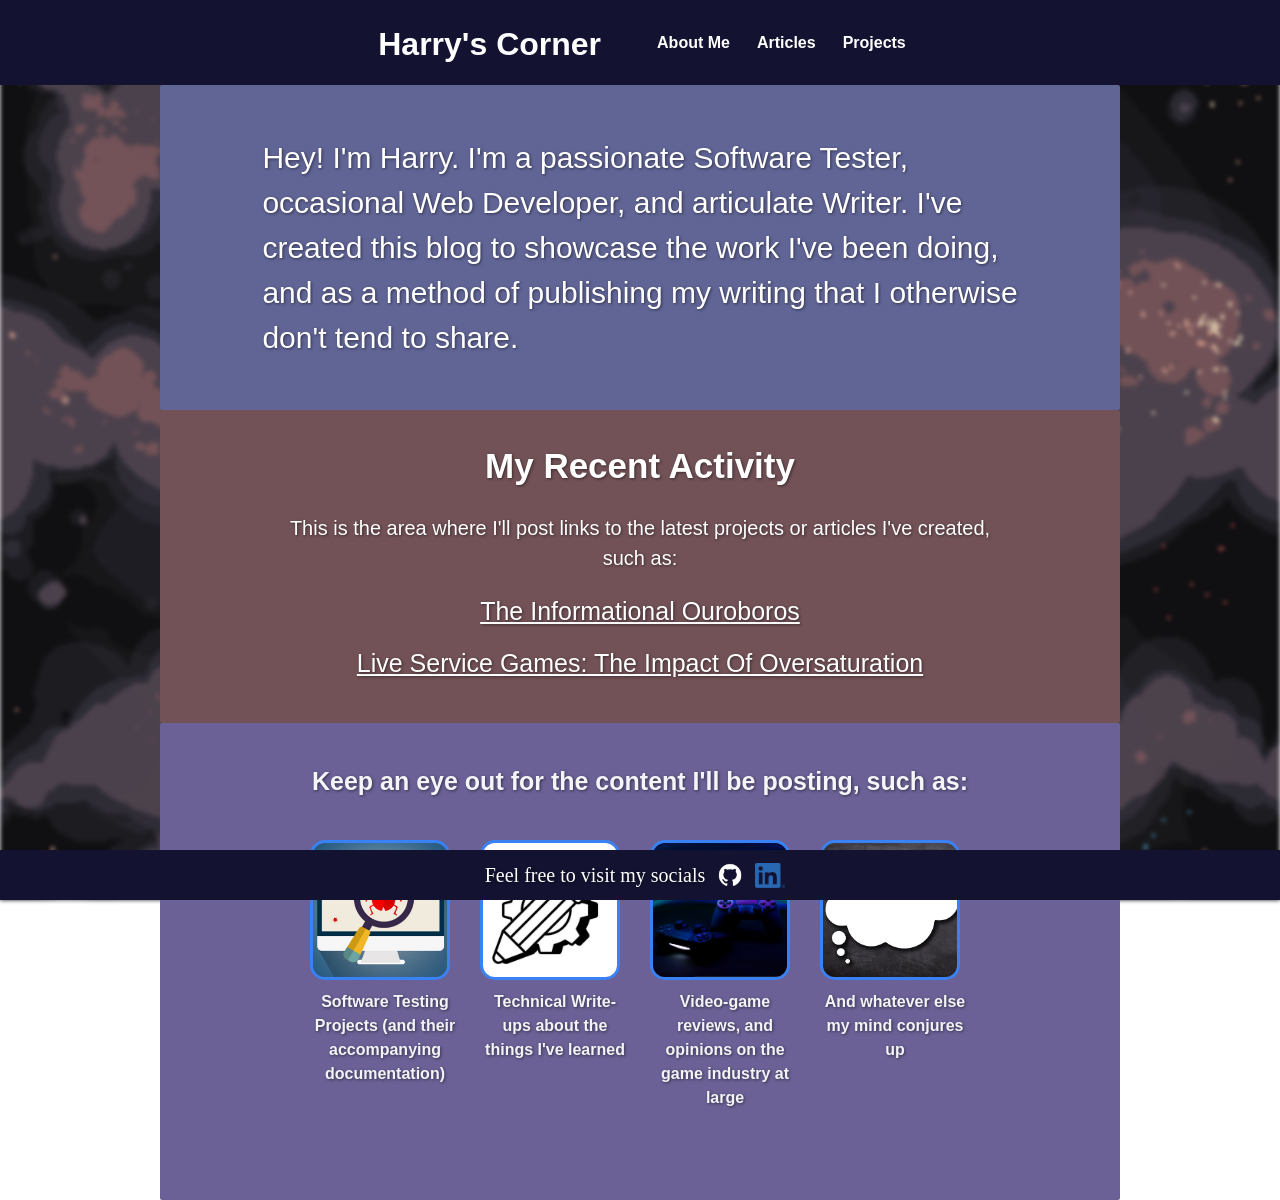
==== index.html @ b5cdba13 "fix pathing issue for github hosting" ====
<html lang="en">

  <head>
    <meta charset="UTF-8">
    <meta name="viewport" content="width=device-width, initial-scale=1.0" />
    <title>Harry's Corner Home</title>
    <link href="styles.css" rel="stylesheet" type="text/css" />
    <link rel="apple-touch-icon" sizes="180x180" href="public/images/apple-touch-icon.png">
    <link rel="icon" type="image/png" sizes="32x32" href="public/images/favicon-32x32.png">
    <link rel="icon" type="image/png" sizes="16x16" href="public/images/favicon-16x16.png">
    <link rel="manifest" href="/site.webmanifest">
  </head>

<nav>
  <div class="nav-bar">
    <h1 class="header"><a href="/index.html">Harry's Corner</a></h1>
    <ol class="nav-list">
      <li>
        <div class="dropdown">
          <button class="dropbtn"><a href="aboutMe.html">About Me</a></button>
        </div>
      </li>
      <li>
        <div class="dropdown">
          <button class="dropbtn">Articles</button>
            <div class="dropdown-content">
              <a href="liveServiceDilemma.html">Live Service Games: The Impact Of Oversaturation</a>
              <a href="informationalOuroboros.html">The Informational Ouroboros</a>
            </div>
        </div>
    </li>
    <li>
      <div class="dropdown">
        <button class="dropbtn"><a href=projects.html>Projects</a></button>
      </div>
    </li>
    </ol>
  </div>
</nav>
    <div class="intro-container">
      <div class="intro">
        Hey! I'm Harry. I'm a passionate Software Tester, occasional Web Developer, and articulate Writer. I've created this blog to showcase the 
        work I've been doing, and as a method of publishing my writing that I otherwise don't tend to share.
      </div>
    </div>
      <div class="recent-activity">
        <h2 class="recent-header">My Recent Activity</h2>
        <div class="recent-text">
          This is the area where I'll post links to the latest projects or articles I've created,<br> such as:
        </div>
        <ol class="recent-list">
          <a class="recent-item" href="informationalOuroboros.html">The Informational Ouroboros</a>
          <a class="recent-item" href="liveServiceDilemma.html">Live Service Games: The Impact Of Oversaturation</a>
        </ol>
      </div>
        <div class="info-container">
          <h3 class="information-header">Keep an eye out for the content I'll be posting, such as:</h3>
          <div class="box-container">
            <div class="box-and-text">
              <div class="box" id="testing"><img src="public/images/testbytes-software-762486.jpg" alt="monitor displaying an image of magnifying glass over a ladybug"></div>
                <div class="box-text"> Software Testing Projects (and their accompanying documentation)</div>
            </div>
          <div class="box-and-text">
            <div class="box"><img src="public/images/editable-design-icon-of-writing-skill-vector.jpg" alt="a cog behind a pencil"></div>
            <div class="box-text">Technical Write-ups about the things I've learned</div>
          </div>
          <div class="box-and-text">
            <div class="box"><img src="public/images/sunriseforever-game-console-6603120.jpg" alt="two PS4 controllers under a blue light, against a wavy backdrop"></div>
            <div class="box-text">Video-game reviews, and opinions on the game industry at large</div>
          </div>
          <div class="box-and-text">
            <div class="box" id="thought-bubble"><img src="public/images/4109299-talk-bubble-1964578.jpg" alt="a thought cloud with three smaller clouds trailing away from it"></div>
              <div class="box-text">And whatever else my mind conjures up</div>
          </div>
        </div>
      </div>
    </body>
    <footer><p class="footer-text">Feel free to visit my socials</p><a href="https://github.com/BiggestBonk" target="_blank"><img id="github-icon" class="footer-image" src="public/images/GitHub_Invertocat_White_Clearspace.png" alt="GitHub"></a><a href="https://linkedin.com/in/harry-walsh303" target="_blank"><img id="linkedin-icon" class="footer-image" src="public/images/LI-In-Bug.png" alt="LinkedIn"></a></footer>
</html>
---- styles.css ----
/* ==================== */
/* GLOBAL STYLE RULES   */
html::before {
    content: '';
    position: fixed;
    inset: 0;
    background-image: url("public/images/bg-image.png");
    background-size: cover;
    background-position: center;
    filter: blur(2px);
    z-index: -1;
}

/* 1. Use a more-intuitive box-sizing model */
*, *::before, *::after {
  box-sizing: border-box;
}
/* 2. Remove default margin */
* {
  margin: 0;
}
/* 3. Enable keyword animations */
@media (prefers-reduced-motion: no-preference) {
  html {
    interpolate-size: allow-keywords;
  }
}
body {
  /* 4. Add accessible line-height */
  line-height: 1.5;
  /* 5. Improve text rendering */
  -webkit-font-smoothing: antialiased;
}
/* 6. Improve media defaults */
img, picture, video, canvas, svg {
  display: block;
  max-width: 100%;
}
/* 7. Inherit fonts for form controls */
input, button, textarea, select {
  font: inherit;
}
/* 8. Avoid text overflows */
p, h1, h2, h3, h4, h5, h6 {
  overflow-wrap: break-word;
}
/* 9. Improve line wrapping */
p {
  text-wrap: pretty;
}
h1, h2, h3, h4, h5, h6 {
  text-wrap: balance;
}
/*
  10. Create a root stacking context
*/
#root, #__next {
  isolation: isolate;
}

body {
  margin: 0;
  min-height: 100vh;
}

h1 {
  text-align: center;
  margin-left: 10px;
  margin-right: 10px;
  font-family: 'Franklin Gothic Medium', 'Arial Narrow', Arial, sans-serif;
  font-size: 22px;
}
.header {
  font-family: Verdana, Geneva, Tahoma, sans-serif;
  font-size: 32px;
  padding-top: 20px;
}
p {
  font-size: 20px;
}
/* ==================== */


/* ==================== */
/* NAV STYLE RULES*/
.nav-bar {
  display: flex;
  flex-direction: row;
  flex-wrap: nowrap;
  background-color: #131331;
  color: white;
  font-family: 'Lucida Sans', 'Lucida Sans Regular', 'Lucida Grande',
    'Lucida Sans Unicode', Geneva, Verdana, sans-serif;
  font-weight: bold;
  justify-content: center;
  padding-left: auto;
  flex: 1 1 0;
  width: 100%;
  min-width: unset;
}

.nav-title {
  padding-top: 70px;
}

.dropbtn {
  background-color: #131331;
  color: white;
  font-size: 16px;
  border: none;
  font-weight: bold;
  padding-bottom: 30px;
}

.dropdown {
  position: relative;
  display: inline-block;
}
.dropdown-content {
  display: none;
  position: absolute;
  background-color: #f1f1f1;
  min-width: 160px;
  box-shadow: 0px 8px 16px 0px rgba(0, 0, 0, 0.2);
  z-index: 1;
}

.dropdown-content a {
  color: white;
  padding: 12px 16px;
  text-decoration: none;
  display: block;
  background-color: #050517
}

.dropdown-content a:hover {
  background-color: #97732f;
}

.dropdown:hover .dropdown-content {
  display: block;
}

ol {
  display: flex;
  padding-top: 30px;
  list-style-type: none;
  margin: 0;
  gap: 15px;
  flex-wrap: wrap;
}

a {
  text-decoration: none;
  color: white;
}
/* ==================== */

/* ==================== */
/* HOME PAGE STYLE RULES */
.paragraph {
  max-width: 600px;
  font-size: 20px;
  margin-left: 10px;
  margin-right: 10px;
  padding: 20px 20px;
  margin: 10px 10px;
  border-radius: 30px;
  font-family: 'Segoe UI', Tahoma, Geneva, Verdana, sans-serif;
  text-align: center;
}
.intro-container {
  background-color: #616596;
  width:100%;
  max-width:960px;
  display: flex;
  justify-content: center;
  align-items: center;
  margin-left: auto;
  margin-right:auto;
  color: white;
  text-shadow: 1px 1px 3px rgba(0, 0, 0, 0.5);
  padding-left:8%;
  padding-right: 7%;
  border-radius: 2px;
}

.intro {
  display: flex;
  font-size: 30px;
  flex-wrap: wrap;
  justify-content: flex-end;
  padding-top: 50px;
  padding-bottom: 50px;
  font-weight: 100;
  max-width: 780px;
  font-family: Verdana, Geneva, Tahoma, sans-serif;
}

.recent-activity {
  display: flex;
  justify-content: center;
  background-color: #725257;
  flex-direction: column;
  width: 100%;
  max-width: 960px;
  margin-left: auto;
  margin-right: auto;
  padding-bottom: 40px;
  border-radius: 2px;
}

.recent-text {
display: flex;
font-size: 20px;
font-family: Verdana, Geneva, Tahoma, sans-serif;
justify-content: center;
color:white;
text-shadow: 1px 1px 3px rgba(0, 0, 0, 0.5);
text-align: center;
padding-bottom:20px;
}

.recent-item {
  display: flex;
  flex-direction: column;
  justify-content: center;
  font-family: Verdana, Geneva, Tahoma, sans-serif;
  font-size: 25px;
  text-shadow: 1px 1px 3px rgba(0, 0, 0, 0.5);
  text-decoration: underline;
}

.recent-list {
  display: flex;
  flex-direction: column;
  justify-content: center;
  align-items: center;
  padding:0;
  column-gap: 20px;
}

.recent-header {
padding-top: 30px;
padding-bottom: 20px;
justify-content: center;
font-family: Verdana, Geneva, Tahoma, sans-serif;
text-shadow: 1px 1px 3px rgba(0, 0, 0, 0.5);
}

h2 {
  color: white;
  display: flex;
  margin: 0%;
  font-size: 35px;
}

.heading {
  font-size: 50px;
  font-family: 'Trebuchet MS', 'Lucida Sans Unicode', 'Lucida Grande',
    'Lucida Sans', Arial, sans-serif;
  text-align: center;
}

.box-container {
  display: flex;
  flex-wrap: wrap;
  justify-content: center;
  gap: 20px;
  padding: 20px;
  padding-bottom: 60px;
}

.info-container {
  width:100%;
  max-width:960px;
  display: flex;
  flex-direction: column;
  justify-content: center;
  align-items: center;
  margin-left: auto;
  margin-right:auto;
  background-color: #6b6196;
  padding-bottom: 30px;
  border-radius: 2px;
}

.information-header {
  display: flex;
  justify-content: center;
  text-align: center;
  font-size: 25px;
  font-weight: bolder;
  color: #f4f5f8;
  text-shadow: 1px 1px 3px rgba(0, 0, 0, 0.5);
  padding-top: 40px;
  padding-bottom: 20px;
  font-family: Verdana, Geneva, Tahoma, sans-serif;

}

.box img {
  width: 100%;
  height: 100%;
  object-fit: cover;
  object-position: center;
  display: block;
}

#testing img{
  object-position: 60% center;
}

#thought-bubble img {
    object-position: 45% center;
}

.box{
  height: 140px;
  width: 140px;
  border: 3px solid #3882f6;
  border-radius: 15px;
  overflow: hidden;
}

.box-and-text {
  text-align: center;
  display: flex;
  flex-direction: column;
  max-width: 150px;
  box-sizing:initial;
}

.box-text {
  max-width: 200px;
  padding-top: 10px;
  text-shadow: 1px 1px 3px rgba(0, 0, 0, 0.5);
  color: #f2f4f7;
  font-family: Verdana, Geneva, Tahoma, sans-serif;
  font-weight: bolder;
}
/* ==================== */

/* ==================== */
/* FOOTER STYLE RULES */
footer {
  position: fixed;
  left: 0;
  bottom:0;
  color:white;
  background-color: #131331;
  display: flex;
  height: 50px;
  width: 100%;
  text-align: center;
  justify-content: center;
  align-items: center;
  text-shadow: 1px 1px 3px rgba(0, 0, 0, 0.5);
}
#linkedin-icon {
  height: 25px;
  width: 30px;
  margin-left:0px;
}
.footer-image {
  height: 30px;
  width: 30px;
  margin-left: 10px;
  margin-right: 10px;
}
/* ==================== */


/* ==================== */
/* WRITING STYLE RULES */
.written-content-container {
    max-width: 900px;
    margin: 0 auto;
    padding: 40px 60px;
    line-height: 1.8;
    background-color: #c0bbf5;
}
.written-content-header {
    font-family: 'Trebuchet MS', 'Lucida Sans Unicode', 'Lucida Grande', 'Lucida Sans', Arial, sans-serif;
    text-align: center;
    margin-bottom: 20px;
    font-size: 36px;
    line-height: 1.5em;
    text-decoration: underline;
}
.written-content {
    margin-bottom: 1.5em;
    font-family: Verdana, Geneva, Tahoma, sans-serif;
}
.written-content-subheader {
  font-family: Verdana, Geneva, Tahoma, sans-serif;
  line-height: 1.5em;
  padding-bottom: 15px;
  font-size: 25px;
  color: #050517;
}
/* ==================== */

/* PROJECTS STYLE RULES */
.projects-container {
  background-color: #c0bbf5;
  display: flex;
  flex-direction: column;
  gap:24px;
  max-width:800px;
  margin:0 auto;
  padding: 40px;
  padding-bottom: 80px;
}

.projects-header {
  font-size: 40px;
}

.project-card {
  background-color: #7671b0;
  border-radius: 20px;
  padding-top: 20px;
  padding-left: 30px;
  padding-right: 30px;
  padding-bottom: 20px;
  margin-bottom: 20px;
}

.project-title {
  color: #050517;
  font-family: Verdana, Geneva, Tahoma, sans-serif;
  margin-bottom: 10px;
}

.project-description {
  font-family: Verdana, Geneva, Tahoma, sans-serif;
  padding-bottom: 10px;
}

.project-tag {
  font-family: Verdana, Geneva, Tahoma, sans-serif;
  background-color: #aca4ff;
  padding:5px;
  border-radius: 10px
}

.project-link {
  margin-top: 15px;
  display: flex;
  align-items: center;
  gap:8px;
  font-family: Verdana, Geneva, Tahoma, sans-serif;
  text-decoration: underline;
  color: #050517;
}

.link-img {
  height: 30px;
}

/* ==================== */

/* ==================== */
/* MEDIA QUERIES */

  @media (max-width: 768px) {
    body {
        font-size: 20px;
    }
}
@media only screen and (max-width: 416px) {
  .paragraph {
    margin-left: 10px;
    margin-right: 10px;
    font-size: 16px;
  }
  h1 {
    margin-left: 10px;
    margin-right: 10px;
    font-size: 20px;
  }
  .nav-bar {
    flex-direction: column;
    align-items: center;
    justify-content: center;
    text-align: center;
  }
  .quote {
    text-align: center;
  }
  .dropbtn {
    text-align: center;
    padding:auto;
    margin:auto;
  }
  .nav-list {
    padding:0;
    flex-direction: row;
    align-items: center;
    justify-content: center;
    text-align: center;
  }
  .recent-text {
    text-align: center;
    padding-left: 10px;
    padding-right: 10px;
    padding-bottom:10px
  }
  .recent-item {
    padding-left: 10px;
    padding-right: 10px;
  }
  .recent-list {
    padding:0;
    text-align: center;
  }
  .footer {
    height: fit-content;
  }
  .project-title {
    font-size: 20px;
  }
  .project-tag {
    font-size:12px;
  }
}
/* ==================== */
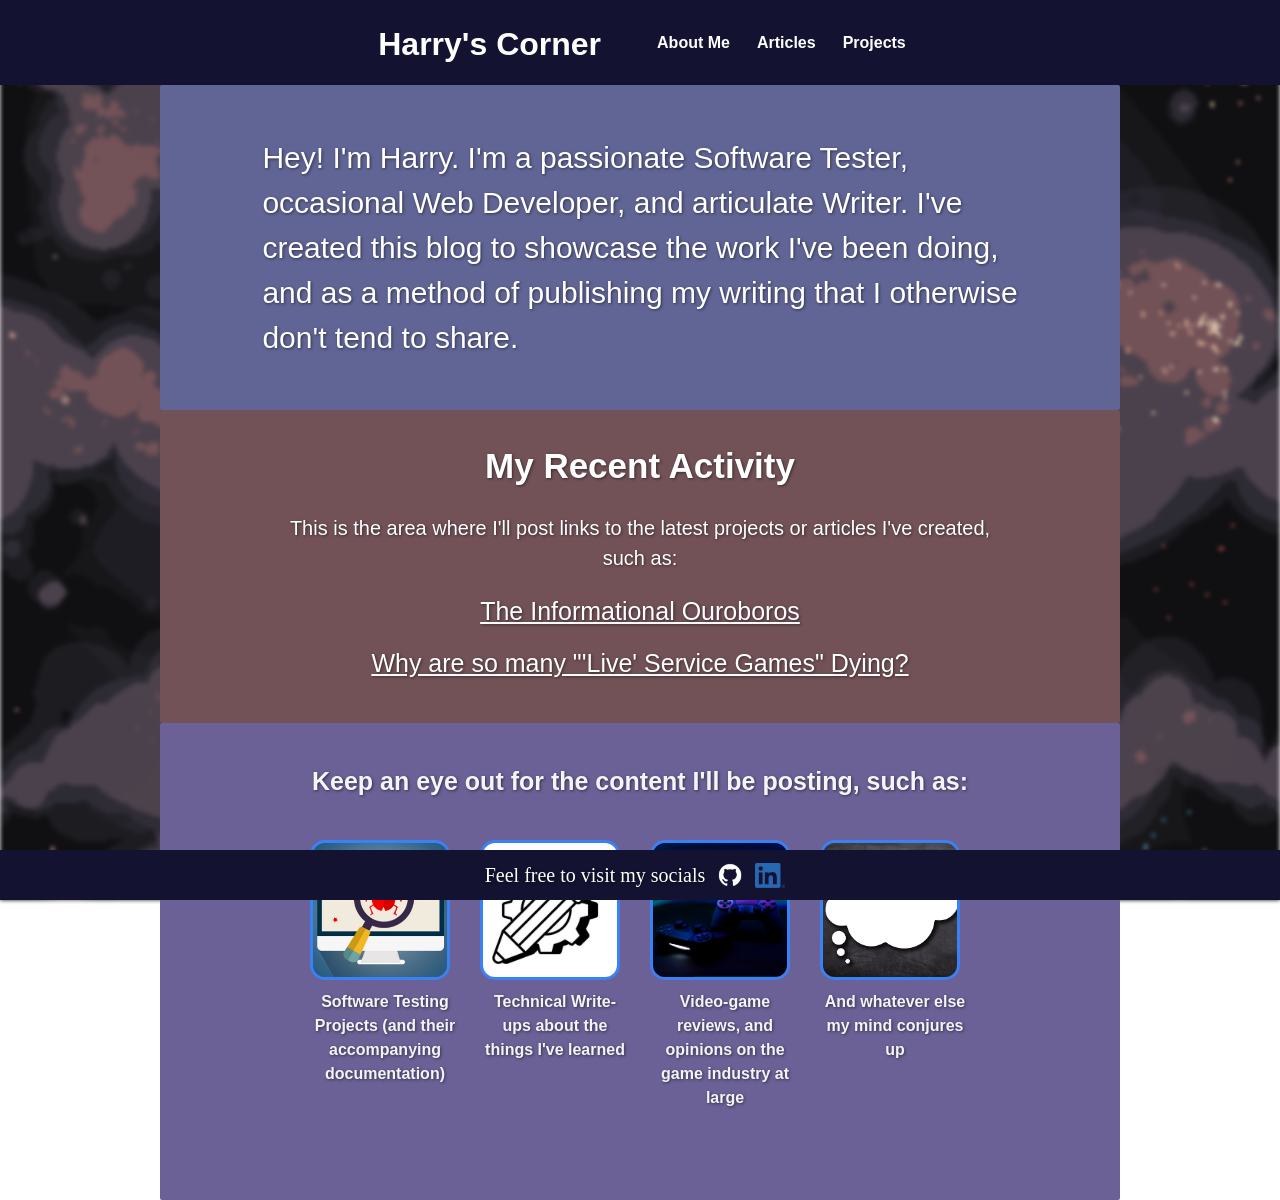
==== commit d7019b06: "change live service article title to something more punchy" ====
--- a/index.html
+++ b/index.html
@@ -13,7 +13,7 @@
 
 <nav>
   <div class="nav-bar">
-    <h1 class="header"><a href="/index.html">Harry's Corner</a></h1>
+    <h1 class="header"><a href="index.html">Harry's Corner</a></h1>
     <ol class="nav-list">
       <li>
         <div class="dropdown">
@@ -50,7 +50,7 @@
         </div>
         <ol class="recent-list">
           <a class="recent-item" href="informationalOuroboros.html">The Informational Ouroboros</a>
-          <a class="recent-item" href="liveServiceDilemma.html">Live Service Games: The Impact Of Oversaturation</a>
+          <a class="recent-item" href="liveServiceDilemma.html">Why are so many "'Live' Service Games" Dying?</a>
         </ol>
       </div>
         <div class="info-container">
--- a/styles.css
+++ b/styles.css
@@ -381,7 +381,7 @@
     background-color: #c0bbf5;
 }
 .written-content-header {
-    font-family: 'Trebuchet MS', 'Lucida Sans Unicode', 'Lucida Grande', 'Lucida Sans', Arial, sans-serif;
+    font-family:Verdana, Geneva, Tahoma, sans-serif;
     text-align: center;
     margin-bottom: 20px;
     font-size: 36px;
@@ -398,6 +398,18 @@
   padding-bottom: 15px;
   font-size: 25px;
   color: #050517;
+}
+.anchor {
+  color:#3882f6;
+}
+.citations {
+  font-size: 16px;
+  padding-bottom: 30px;
+  scroll-margin-top: 40vh;
+}
+.citation {
+  text-decoration: underline;
+  color:#3882f6;
 }
 /* ==================== */
 
@@ -468,6 +480,12 @@
     body {
         font-size: 20px;
     }
+    .content-container {
+        padding: 20px 16px;
+    }
+    .written-content-container {
+        padding: 20px 16px;
+    }
 }
 @media only screen and (max-width: 416px) {
   .paragraph {
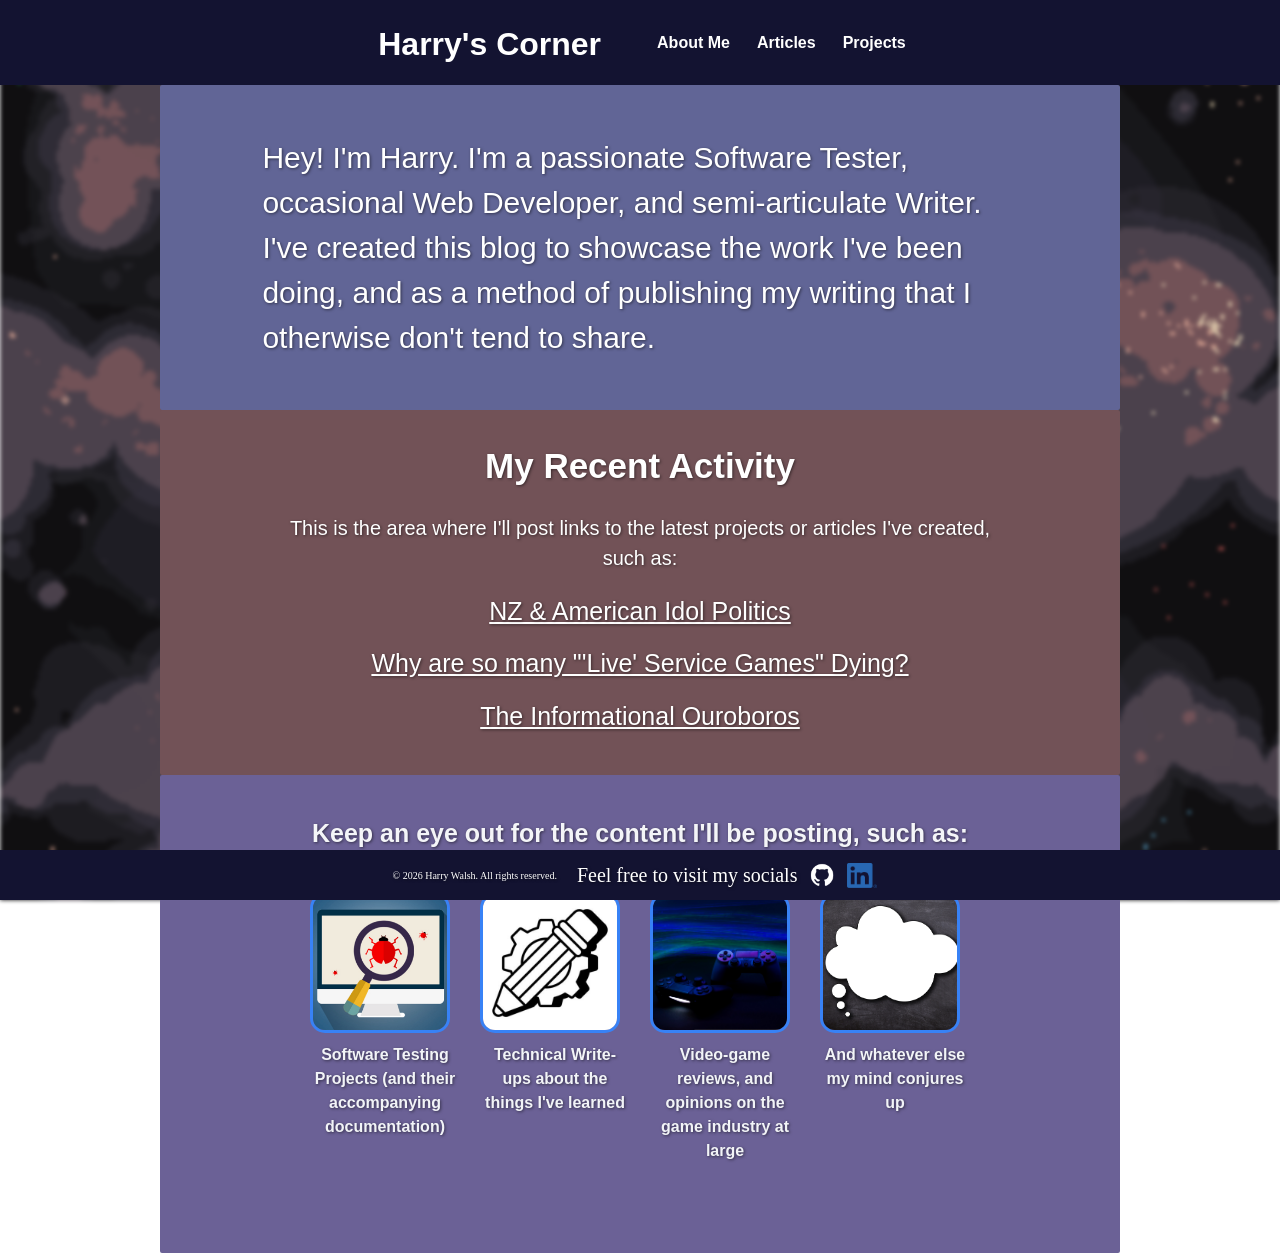
==== commit 27d5494e: "add article americanIdolPoltics, adjust footer to contain legal notice on all pages,update nav and r" ====
--- a/index.html
+++ b/index.html
@@ -24,8 +24,9 @@
         <div class="dropdown">
           <button class="dropbtn">Articles</button>
             <div class="dropdown-content">
-              <a href="liveServiceDilemma.html">Live Service Games: The Impact Of Oversaturation</a>
+              <a href="liveServiceDilemma.html">Why Are So Many "Live Service" Games Dying?</a>
               <a href="informationalOuroboros.html">The Informational Ouroboros</a>
+              <a href="americanIdolPolitics.html">NZ & American Idol Politics</a>
             </div>
         </div>
     </li>
@@ -37,9 +38,10 @@
     </ol>
   </div>
 </nav>
+<body>
     <div class="intro-container">
       <div class="intro">
-        Hey! I'm Harry. I'm a passionate Software Tester, occasional Web Developer, and articulate Writer. I've created this blog to showcase the 
+        Hey! I'm Harry. I'm a passionate Software Tester, occasional Web Developer, and semi-articulate Writer. I've created this blog to showcase the 
         work I've been doing, and as a method of publishing my writing that I otherwise don't tend to share.
       </div>
     </div>
@@ -49,8 +51,9 @@
           This is the area where I'll post links to the latest projects or articles I've created,<br> such as:
         </div>
         <ol class="recent-list">
+          <a class="recent-item" href="americanIdolPolitics.html">NZ & American Idol Politics</a>
+          <a class="recent-item" href="liveServiceDilemma.html">Why are so many "'Live' Service Games" Dying?</a>
           <a class="recent-item" href="informationalOuroboros.html">The Informational Ouroboros</a>
-          <a class="recent-item" href="liveServiceDilemma.html">Why are so many "'Live' Service Games" Dying?</a>
         </ol>
       </div>
         <div class="info-container">
@@ -74,6 +77,6 @@
           </div>
         </div>
       </div>
-    </body>
-    <footer><p class="footer-text">Feel free to visit my socials</p><a href="https://github.com/BiggestBonk" target="_blank"><img id="github-icon" class="footer-image" src="public/images/GitHub_Invertocat_White_Clearspace.png" alt="GitHub"></a><a href="https://linkedin.com/in/harry-walsh303" target="_blank"><img id="linkedin-icon" class="footer-image" src="public/images/LI-In-Bug.png" alt="LinkedIn"></a></footer>
+</body>
+<footer><p class="legal-notice">© 2026 Harry Walsh. All rights reserved.</p><p class="footer-text">Feel free to visit my socials</p><a href="https://github.com/BiggestBonk" target="_blank"><img id="github-icon" class="footer-image" src="public/images/GitHub_Invertocat_White_Clearspace.png" alt="GitHub"></a><a href="https://linkedin.com/in/harry-walsh303" target="_blank"><img id="linkedin-icon" class="footer-image" src="public/images/LI-In-Bug.png" alt="LinkedIn"></a></footer>
 </html>
--- a/styles.css
+++ b/styles.css
@@ -368,6 +368,10 @@
   margin-left: 10px;
   margin-right: 10px;
 }
+.legal-notice {
+  font-size: 10px;
+  margin-right: 20px;
+}
 /* ==================== */
 
 
@@ -395,7 +399,7 @@
 .written-content-subheader {
   font-family: Verdana, Geneva, Tahoma, sans-serif;
   line-height: 1.5em;
-  padding-bottom: 15px;
+  padding-bottom: 20px;
   font-size: 25px;
   color: #050517;
 }
@@ -406,6 +410,7 @@
   font-size: 16px;
   padding-bottom: 30px;
   scroll-margin-top: 40vh;
+  font-family: Verdana, Geneva, Tahoma, sans-serif;
 }
 .citation {
   text-decoration: underline;
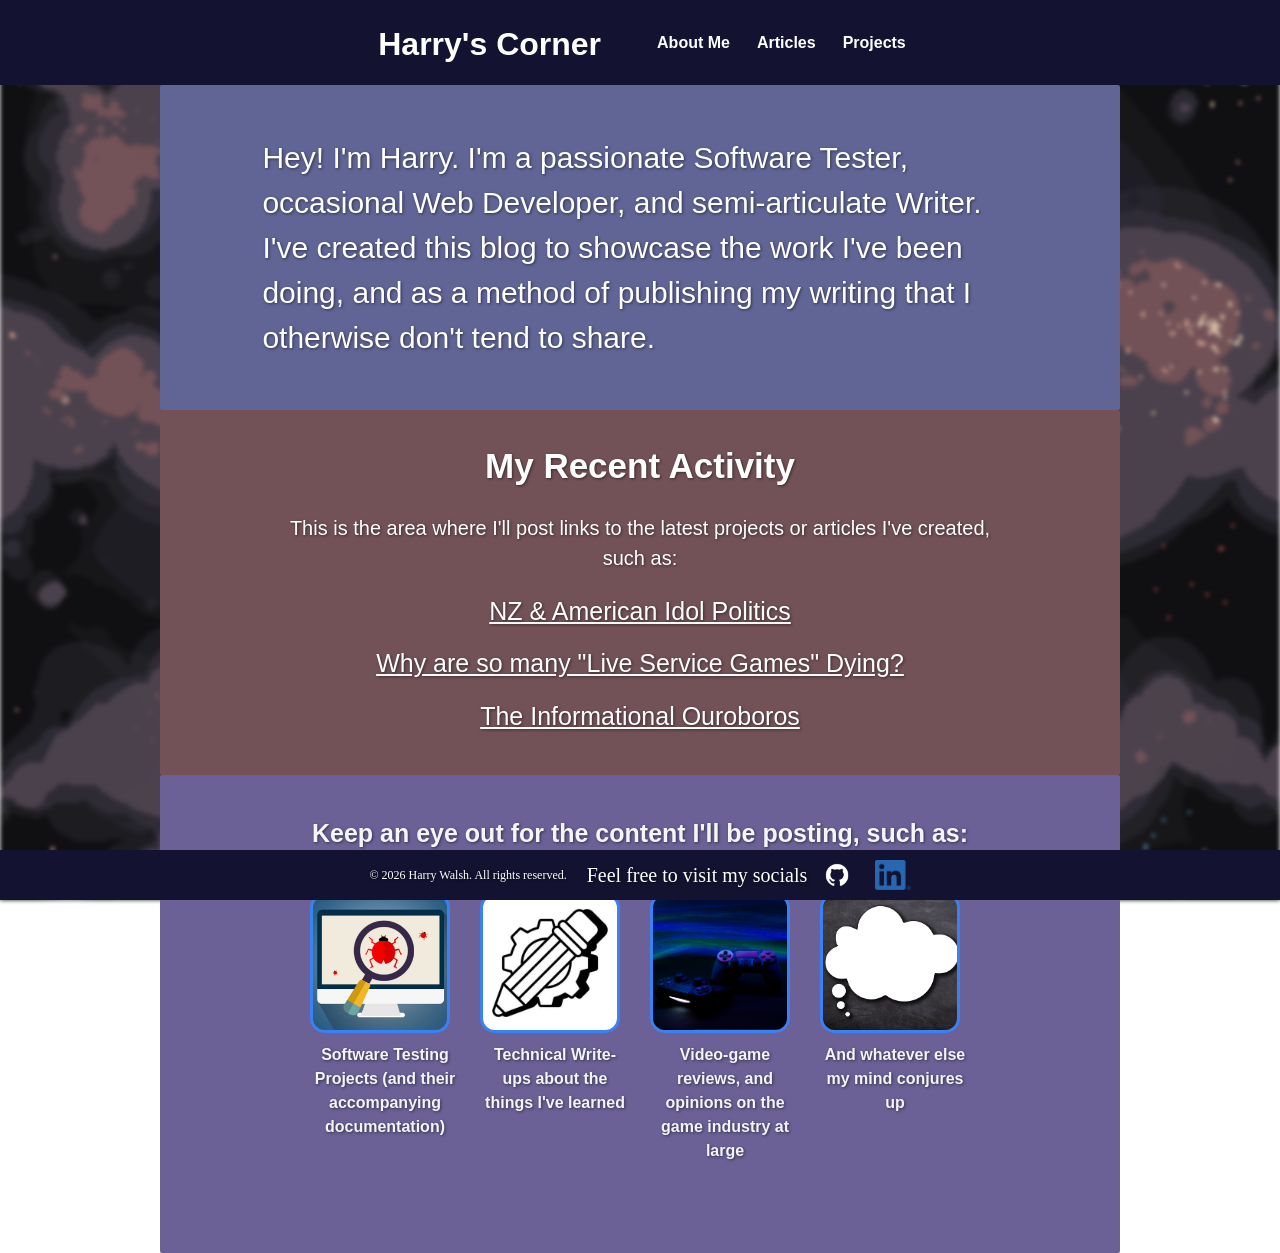
==== commit 844c6b4f: "improve accessibility and footer cross compatability" ====
--- a/index.html
+++ b/index.html
@@ -52,7 +52,7 @@
         </div>
         <ol class="recent-list">
           <a class="recent-item" href="americanIdolPolitics.html">NZ & American Idol Politics</a>
-          <a class="recent-item" href="liveServiceDilemma.html">Why are so many "'Live' Service Games" Dying?</a>
+          <a class="recent-item" href="liveServiceDilemma.html">Why are so many "Live Service Games" Dying?</a>
           <a class="recent-item" href="informationalOuroboros.html">The Informational Ouroboros</a>
         </ol>
       </div>
@@ -77,6 +77,11 @@
           </div>
         </div>
       </div>
-</body>
-<footer><p class="legal-notice">© 2026 Harry Walsh. All rights reserved.</p><p class="footer-text">Feel free to visit my socials</p><a href="https://github.com/BiggestBonk" target="_blank"><img id="github-icon" class="footer-image" src="public/images/GitHub_Invertocat_White_Clearspace.png" alt="GitHub"></a><a href="https://linkedin.com/in/harry-walsh303" target="_blank"><img id="linkedin-icon" class="footer-image" src="public/images/LI-In-Bug.png" alt="LinkedIn"></a></footer>
+</body><footer><p class="legal-notice">© 2026 Harry Walsh. All rights reserved.</p><p class="footer-text">Feel free to visit my socials</p><div class="footer-icons">
+        <a href="https://github.com/BiggestBonk" target="_blank">
+            <img id="github-icon" aria-label="Monochrome Github cat Logo" class="footer-image" src="public/images/GitHub_Invertocat_White_Clearspace.png" alt="GitHub">
+        </a>
+        <a href="https://linkedin.com/in/harry-walsh303" target="_blank">
+            <img id="linkedin-icon" class="footer-image" src="public/images/LI-In-Bug.png" alt="Blue LinkedIn Logo"></footer>
+
 </html>
--- a/styles.css
+++ b/styles.css
@@ -350,26 +350,30 @@
   color:white;
   background-color: #131331;
   display: flex;
-  height: 50px;
+  flex-wrap: wrap;
+  min-height: 50px;
   width: 100%;
   text-align: center;
   justify-content: center;
   align-items: center;
   text-shadow: 1px 1px 3px rgba(0, 0, 0, 0.5);
 }
+#github-icon {
+  margin-left: 15px;
+  height:30px;
+}
 #linkedin-icon {
-  height: 25px;
-  width: 30px;
-  margin-left:0px;
-}
-.footer-image {
-  height: 30px;
-  width: 30px;
-  margin-left: 10px;
-  margin-right: 10px;
+  margin-left: 15px;
+  height:30px
+}
+.footer-icons {
+    display: flex;
+    flex-direction: row;
+    align-items: center;
+    gap: 8px;
 }
 .legal-notice {
-  font-size: 10px;
+  font-size: 12px;
   margin-right: 20px;
 }
 /* ==================== */
@@ -492,7 +496,8 @@
         padding: 20px 16px;
     }
 }
-@media only screen and (max-width: 416px) {
+@media screen and ( max-height:250px),
+       screen and (max-width: 450px) {
   .paragraph {
     margin-left: 10px;
     margin-right: 10px;
@@ -502,6 +507,9 @@
     margin-left: 10px;
     margin-right: 10px;
     font-size: 20px;
+  }
+  .intro {
+    font-size: 24px;
   }
   .nav-bar {
     flex-direction: column;
@@ -531,22 +539,65 @@
     padding-bottom:10px
   }
   .recent-item {
+    font-size: 17px;
     padding-left: 10px;
     padding-right: 10px;
+    text-align: center;
   }
   .recent-list {
+    font-size: 12px;
     padding:0;
     text-align: center;
   }
+  .box-text {
+    font-size: 14px;
+  }
   .footer {
+    display: flex;
     height: fit-content;
-  }
+    flex-direction: column;
+    align-items: center;
+    flex-wrap: wrap;
+    gap: 8px;
+    padding-bottom: 12px;
+  }
+  .footer-text {
+    padding-top: 5px;
+    font-size:12px;
+    text-wrap: nowrap;
+    text-align: left;
+  }
+  .legal-notice {
+    padding-top: 5px;
+    text-wrap: nowrap;
+    padding-left:5px;
+    margin-right: 8px;
+  }
+.footer-icons {
+    display: flex;
+    flex-direction: row;
+    align-items: center;
+    gap: 8px;
+    padding-bottom: 8px;
+}
+#github-icon {
+    height: 35px;
+    margin-top: 4px;
+    padding-bottom: 5;
+}
+#linkedin-icon {
+    height: 30px;
+    width: 30px;
+}
   .project-title {
     font-size: 20px;
   }
   .project-tag {
     font-size:12px;
   }
-}
-/* ==================== */
-
+  .project-tags {
+    width: 250px;
+  }
+}
+/* ==================== */
+
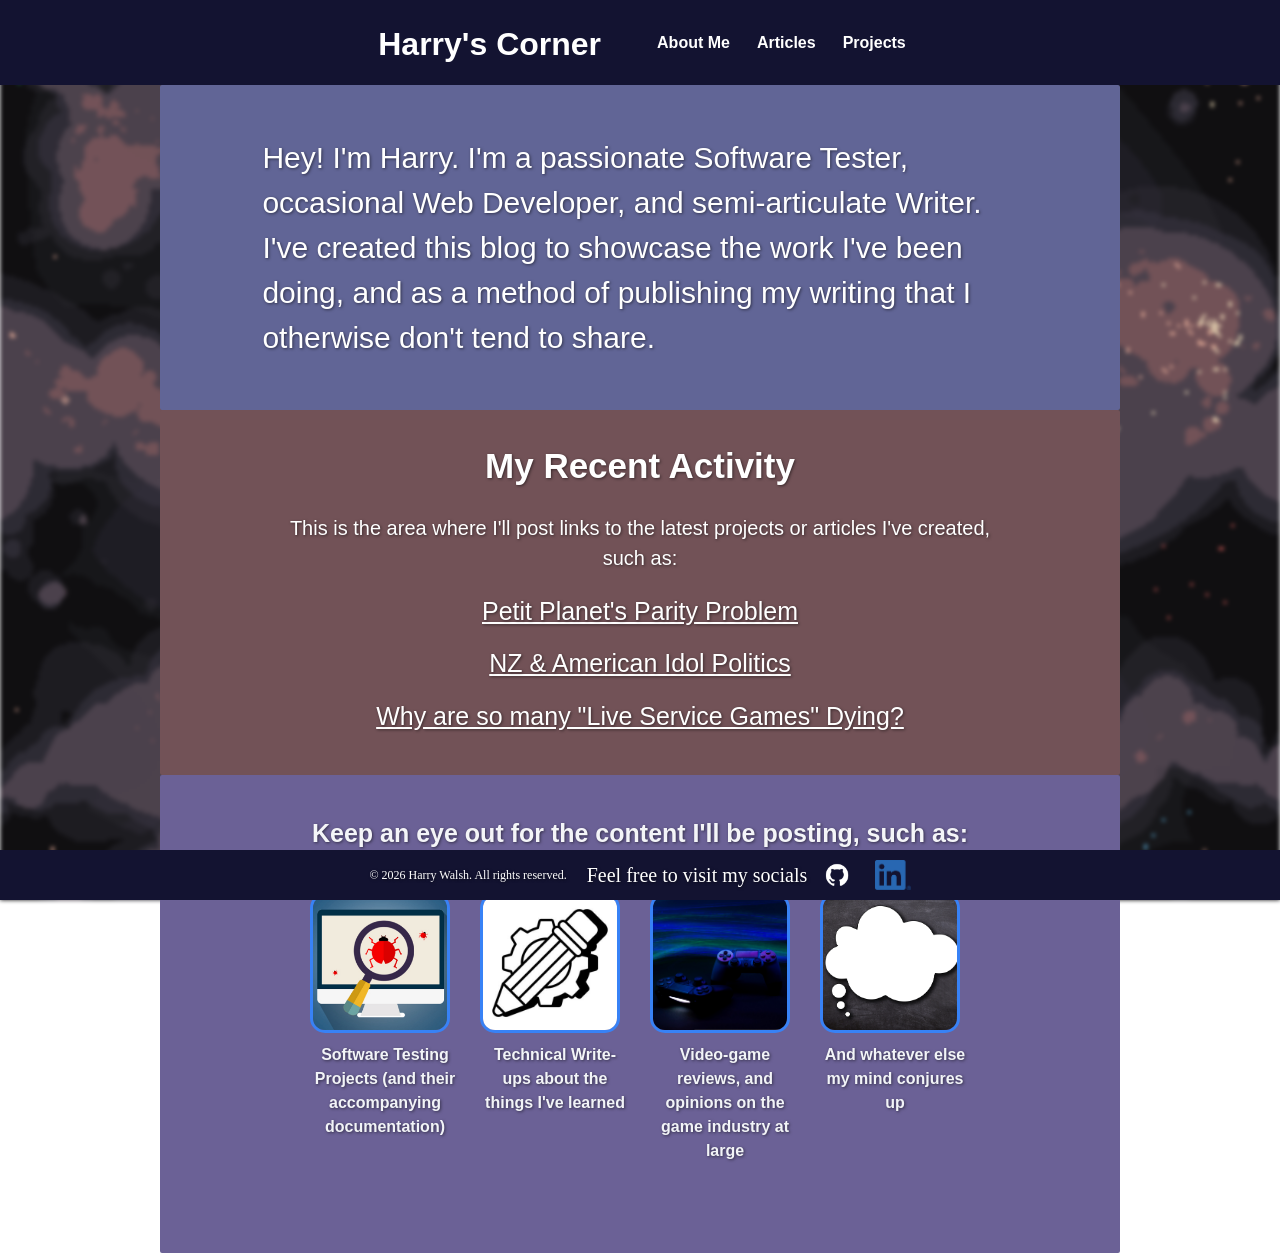
==== commit 20b3beb9: "add petitPlanetsParityProblem article, and update all instances of nav to include it in the articles" ====
--- a/index.html
+++ b/index.html
@@ -24,6 +24,7 @@
         <div class="dropdown">
           <button class="dropbtn">Articles</button>
             <div class="dropdown-content">
+              <a href="petitPlanetsParityProblem.html">Petit Planet's Parity Problem</a>
               <a href="liveServiceDilemma.html">Why Are So Many "Live Service" Games Dying?</a>
               <a href="informationalOuroboros.html">The Informational Ouroboros</a>
               <a href="americanIdolPolitics.html">NZ & American Idol Politics</a>
@@ -50,10 +51,10 @@
         <div class="recent-text">
           This is the area where I'll post links to the latest projects or articles I've created,<br> such as:
         </div>
-        <ol class="recent-list">
+        <ol class="recent-list">   
+          <a class="recent-item" href="petitPlanetsParityProblem.html">Petit Planet's Parity Problem</a>
           <a class="recent-item" href="americanIdolPolitics.html">NZ & American Idol Politics</a>
           <a class="recent-item" href="liveServiceDilemma.html">Why are so many "Live Service Games" Dying?</a>
-          <a class="recent-item" href="informationalOuroboros.html">The Informational Ouroboros</a>
         </ol>
       </div>
         <div class="info-container">
@@ -77,11 +78,13 @@
           </div>
         </div>
       </div>
-</body><footer><p class="legal-notice">© 2026 Harry Walsh. All rights reserved.</p><p class="footer-text">Feel free to visit my socials</p><div class="footer-icons">
+</body>
+<footer><p class="legal-notice">© 2026 Harry Walsh. All rights reserved.</p><p class="footer-text">Feel free to visit my socials</p><div class="footer-icons">
         <a href="https://github.com/BiggestBonk" target="_blank">
             <img id="github-icon" aria-label="Monochrome Github cat Logo" class="footer-image" src="public/images/GitHub_Invertocat_White_Clearspace.png" alt="GitHub">
         </a>
         <a href="https://linkedin.com/in/harry-walsh303" target="_blank">
-            <img id="linkedin-icon" class="footer-image" src="public/images/LI-In-Bug.png" alt="Blue LinkedIn Logo"></footer>
-
+            <img id="linkedin-icon" class="footer-image" src="public/images/LI-In-Bug.png" alt="Blue LinkedIn Logo">
+        </a>
+</footer>
 </html>
--- a/styles.css
+++ b/styles.css
@@ -408,7 +408,7 @@
   color: #050517;
 }
 .anchor {
-  color:#3882f6;
+  color:#1302fa;
 }
 .citations {
   font-size: 16px;
@@ -418,7 +418,7 @@
 }
 .citation {
   text-decoration: underline;
-  color:#3882f6;
+  color:#1302fa;
 }
 /* ==================== */
 
@@ -463,11 +463,12 @@
   font-family: Verdana, Geneva, Tahoma, sans-serif;
   background-color: #aca4ff;
   padding:5px;
-  border-radius: 10px
+  border-radius: 10px;
+  flex-wrap: wrap;
 }
 
 .project-link {
-  margin-top: 15px;
+  margin-top: 10px;
   display: flex;
   align-items: center;
   gap:8px;
@@ -596,8 +597,10 @@
     font-size:12px;
   }
   .project-tags {
-    width: 250px;
-  }
-}
-/* ==================== */
-
+    display: flex;
+    flex-wrap: wrap;
+    gap:2px;
+  }
+}
+/* ==================== */
+
